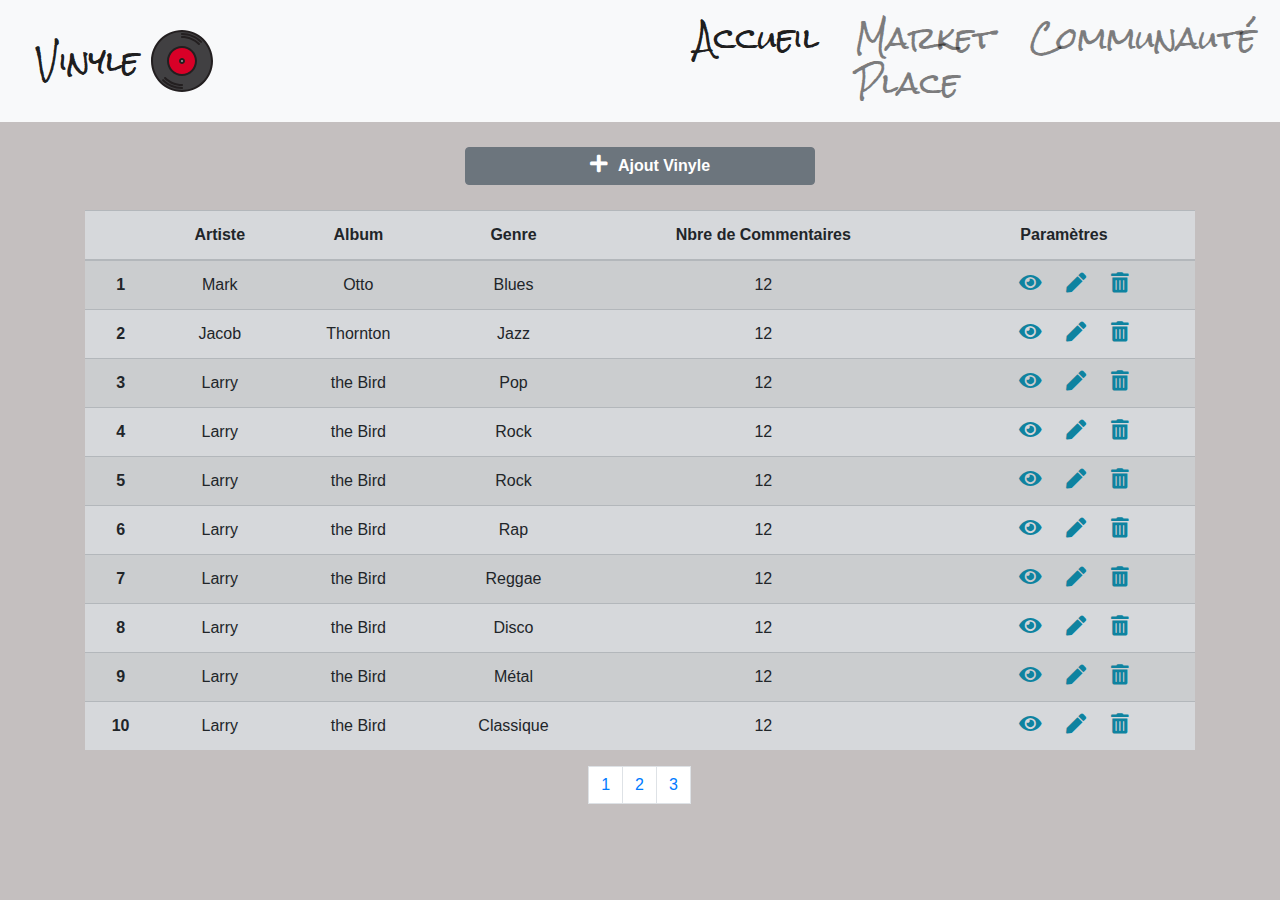
==== admin.html @ eb830650 "modal bouton tableau ok" ====
<!DOCTYPE html>
<html lang="fr">

<head>
    <meta charset="UTF-8">
    <meta name="viewport" content="width=device-width, initial-scale=1.0">


    <!-- FONT -->
    <link href="https://fonts.googleapis.com/css?family=Rock+Salt&display=swap" rel="stylesheet">

    <!-- ICONES -->
    <link rel="stylesheet" href="https://cdnjs.cloudflare.com/ajax/libs/font-awesome/5.12.1/css/all.min.css">


    <!-- STYLE -->
    <link rel="stylesheet" href="https://stackpath.bootstrapcdn.com/bootstrap/4.4.1/css/bootstrap.min.css"
        integrity="sha384-Vkoo8x4CGsO3+Hhxv8T/Q5PaXtkKtu6ug5TOeNV6gBiFeWPGFN9MuhOf23Q9Ifjh" crossorigin="anonymous">
    <link rel="stylesheet" href="style.css">
    <title>Admin</title>
</head>

<body>

    <!-- NAVBAR  -->

    <nav class="navbar navbar-expand-lg navbar-light bg-light">
        <a class="navbar-brand" href="#">Vinyle <img src="./images/vinyl.svg" alt=""></a>
        <button class="navbar-toggler" type="button" data-toggle="collapse" data-target="#navbarNav"
            aria-controls="navbarNav" aria-expanded="false" aria-label="Toggle navigation">
            <span class="navbar-toggler-icon"></span>
        </button>
        <div class="collapse navbar-collapse" id="navbarNav">
            <ul class="navbar-nav">
                <li class="nav-item active">
                    <a class="nav-link" href="#">Accueil <span class="sr-only">(current)</span></a>
                </li>
                <li class="nav-item">
                    <a class="nav-link" href="#">Market Place</a>
                </li>
                <li class="nav-item">
                    <a class="nav-link" href="#">Communauté</a>
                </li>
            </ul>
        </div>
    </nav>

    <!-- BUTTON -->

    <section class="button">
        <div class="container">
            <div class="row justify-content-center">
                <div class="col-md-4">
                    <a href="#" class="btn btn-secondary btn-block" data-toggle="modal" data-target="#addtitlemodal">
                        <i class="fas fa-plus"></i>Ajout Vinyle
                    </a>
                </div>
            </div>
        </div>
    </section>

    <!-- MODAL BOUTON AJOUT-->

    <div class="modal fade" id="addtitlemodal">
        <div class="modal-dialog modal-lg">
            <div class="modal-content">
                <div class="modal-header bg-secondary text-white">
                    <h5 class="modal-title">Ajout Vinyle</h5>
                    <button class="close" data-dismiss="modal">
                        <span>&times;</span>
                    </button>
                </div>
                <div class="modal-body">
                    <form>
                        <div class="form-group">
                            <label for="title">Artiste</label>
                            <input type="text" class="form-control">
                        </div>
                        <div class="form-group">
                            <label for="album">Album</label>
                            <input type="text" class="form-control">
                        </div>
                        <div class="form-group">
                            <label for="category">Genre</label>
                            <select class="form-control">
                                <option value="">...</option>
                                <option value="">Blues</option>
                                <option value="">Classique</option>
                                <option value="">Disco</option>
                                <option value="">Hip-Hop</option>
                                <option value="">Jazz</option>
                                <option value="">Métal</option>
                                <option value="">Pop</option>
                                <option value="">Punk</option>
                                <option value="">Rap</option>
                                <option value="">Reggae</option>
                                <option value="">Rock</option>
                            </select>
                        </div>
                        <div class="form-group">
                            <label for="image">Import Image</label>
                            <div class="custom-file">
                                <input type="file" class="custom-file-imput" id="image">
                                <label for="image" class="custom-file-label">Choix du répertoire</label>
                            </div>
                            <small class="form-text text-muted">Taille maxi 3mb</small>
                        </div>
                        <div class="form-group">
                            <label for="boby">Détails</label>
                            <textarea name="editor1" class="form-control"></textarea>
                        </div>
                    </form>
                </div>
                <div class="modal-footer">
                    <button class="btn btn-secondary" data-dismiss="modal">Enregistrer</button>
                </div>
            </div>
        </div>
    </div>

    <!-- TABLEAU -->
    <div class="container">
        <div class="row">
            <div class="col-md-12">
                <div class="table-responsive">
                    <table class="table table-striped table-secondary">
                        <thead>
                            <tr>
                                <th class="col1" scope="col"></th>
                                <th class="col2" scope="col">Artiste</th>
                                <th class="col3" scope="col">Album</th>
                                <th class="col4" scope="col">Genre</th>
                                <th class="col5" scope="col">Nbre de Commentaires</th>
                                <th class="col6" scope="col">Paramètres</th>
                            </tr>
                        </thead>
                        <tbody>
                            <tr>
                                <th scope="row">1</th>
                                <td>Mark</td>
                                <td>Otto</td>
                                <td>Blues</td>
                                <td>12</td>
                                <td><a href="#"><i class="fas fa-eye" data-toggle="modal"
                                            data-target="#addviewmodal"></i></a>
                                    <a href="#"><i class="fas fa-pen" data-toggle="modal"
                                            data-target="#addpenmodal"></i></a>
                                    <a href="#"><i class="fas fa-trash-alt" data-toggle="modal"
                                            data-target="#addtrashmodal"></i></a>
                                </td>
                            </tr>
                            <tr>
                                <th scope="row">2</th>
                                <td>Jacob</td>
                                <td>Thornton</td>
                                <td>Jazz</td>
                                <td>12</td>
                                <td><a href="#"><i class="fas fa-eye" data-toggle="modal"
                                    data-target="#addviewmodal"></i></a>
                            <a href="#"><i class="fas fa-pen" data-toggle="modal"
                                    data-target="#addpenmodal"></i></a>
                            <a href="#"><i class="fas fa-trash-alt" data-toggle="modal"
                                    data-target="#addtrashmodal"></i></a>
                        </td>

                            </tr>
                            <tr>
                                <th scope="row">3</th>
                                <td>Larry</td>
                                <td>the Bird</td>
                                <td>Pop</td>
                                <td>12</td>
                                <td><a href="#"><i class="fas fa-eye" data-toggle="modal"
                                    data-target="#addviewmodal"></i></a>
                            <a href="#"><i class="fas fa-pen" data-toggle="modal"
                                    data-target="#addpenmodal"></i></a>
                            <a href="#"><i class="fas fa-trash-alt" data-toggle="modal"
                                    data-target="#addtrashmodal"></i></a>
                        </td>
                            </tr>
                            <tr>
                                <th scope="row">4</th>
                                <td>Larry</td>
                                <td>the Bird</td>
                                <td>Rock</td>
                                <td>12</td>
                                <td><a href="#"><i class="fas fa-eye" data-toggle="modal"
                                    data-target="#addviewmodal"></i></a>
                            <a href="#"><i class="fas fa-pen" data-toggle="modal"
                                    data-target="#addpenmodal"></i></a>
                            <a href="#"><i class="fas fa-trash-alt" data-toggle="modal"
                                    data-target="#addtrashmodal"></i></a>
                        </td>
                            </tr>
                            <tr>
                                <th scope="row">5</th>
                                <td>Larry</td>
                                <td>the Bird</td>
                                <td>Rock</td>
                                <td>12</td>
                                <td><a href="#"><i class="fas fa-eye" data-toggle="modal"
                                    data-target="#addviewmodal"></i></a>
                            <a href="#"><i class="fas fa-pen" data-toggle="modal"
                                    data-target="#addpenmodal"></i></a>
                            <a href="#"><i class="fas fa-trash-alt" data-toggle="modal"
                                    data-target="#addtrashmodal"></i></a>
                        </td>
                            </tr>
                            <tr>
                                <th scope="row">6</th>
                                <td>Larry</td>
                                <td>the Bird</td>
                                <td>Rap</td>
                                <td>12</td>
                                <td><a href="#"><i class="fas fa-eye" data-toggle="modal"
                                    data-target="#addviewmodal"></i></a>
                            <a href="#"><i class="fas fa-pen" data-toggle="modal"
                                    data-target="#addpenmodal"></i></a>
                            <a href="#"><i class="fas fa-trash-alt" data-toggle="modal"
                                    data-target="#addtrashmodal"></i></a>
                        </td>
                            </tr>
                            <tr>
                                <th scope="row">7</th>
                                <td>Larry</td>
                                <td>the Bird</td>
                                <td>Reggae</td>
                                <td>12</td>
                                <td><a href="#"><i class="fas fa-eye" data-toggle="modal"
                                    data-target="#addviewmodal"></i></a>
                            <a href="#"><i class="fas fa-pen" data-toggle="modal"
                                    data-target="#addpenmodal"></i></a>
                            <a href="#"><i class="fas fa-trash-alt" data-toggle="modal"
                                    data-target="#addtrashmodal"></i></a>
                        </td>
                            </tr>
                            <tr>
                                <th scope="row">8</th>
                                <td>Larry</td>
                                <td>the Bird</td>
                                <td>Disco</td>
                                <td>12</td>
                                <td><a href="#"><i class="fas fa-eye" data-toggle="modal"
                                    data-target="#addviewmodal"></i></a>
                            <a href="#"><i class="fas fa-pen" data-toggle="modal"
                                    data-target="#addpenmodal"></i></a>
                            <a href="#"><i class="fas fa-trash-alt" data-toggle="modal"
                                    data-target="#addtrashmodal"></i></a>
                        </td>
                            </tr>
                            <tr>
                                <th scope="row">9</th>
                                <td>Larry</td>
                                <td>the Bird</td>
                                <td>Métal</td>
                                <td>12</td>
                                <td><a href="#"><i class="fas fa-eye" data-toggle="modal"
                                    data-target="#addviewmodal"></i></a>
                            <a href="#"><i class="fas fa-pen" data-toggle="modal"
                                    data-target="#addpenmodal"></i></a>
                            <a href="#"><i class="fas fa-trash-alt" data-toggle="modal"
                                    data-target="#addtrashmodal"></i></a>
                        </td>
                            </tr>
                            <tr>
                                <th scope="row">10</th>
                                <td>Larry</td>
                                <td>the Bird</td>
                                <td>Classique</td>
                                <td>12</td>
                                <td><a href="#"><i class="fas fa-eye" data-toggle="modal"
                                    data-target="#addviewmodal"></i></a>
                            <a href="#"><i class="fas fa-pen" data-toggle="modal"
                                    data-target="#addpenmodal"></i></a>
                            <a href="#"><i class="fas fa-trash-alt" data-toggle="modal"
                                    data-target="#addtrashmodal"></i></a>
                        </td>
                            </tr>
                        </tbody>
                    </table>
                </div>
            </div>
        </div>
    </div>

    <!-- MODAL BOUTON view -->

    <div class="modal fade" id="addviewmodal">
        <div class="modal-dialog modal-lg">
            <div class="modal-content">
                <div class="modal-header bg-secondary text-white">
                    <h5 class="modal-title">Détails</h5>
                    <button class="close" data-dismiss="modal">
                        <span>&times;</span>
                    </button>
                </div>
                <div class="modal-body">
                    <form>
                        <div class="form-group">
                            <label for="title">Artiste</label>
                            <input type="text" class="form-control" value="Mark">
                        </div>
                        <div class="form-group">
                            <label for="album">Album</label>
                            <input type="text" class="form-control" value="Otto">
                        </div>
                        <div class="form-group">
                            <label for="category">Genre</label>
                            <input type="text" class="form-control" value="Blues">
                        </div>

                        <div class="form-group">
                            <label for="boby">Détails</label>
                            <p>Lorem ipsum dolor sit amet, consectetuer adipiscing elit. Aenean commodo ligula eget
                                dolor. Aenean massa. Cum sociis natoque penatibus et magnis dis parturient montes,
                                nascetur ridiculus mus.</p>
                        </div>
                    </form>
                </div>
            </div>
        </div>
    </div>

    <!-- MODAL BUTTON PEN -->

    <div class="modal fade" id="addpenmodal">
        <div class="modal-dialog modal-lg">
            <div class="modal-content">
                <div class="modal-header bg-secondary text-white">
                    <h5 class="modal-title">Modifier la saisie</h5>
                    <button class="close" data-dismiss="modal">
                        <span>&times;</span>
                    </button>
                </div>
                <div class="modal-body">
                    <form>
                        <div class="form-group">
                            <label for="title">Artiste</label>
                            <input type="text" class="form-control">
                        </div>
                        <div class="form-group">
                            <label for="album">Album</label>
                            <input type="text" class="form-control">
                        </div>
                        <div class="form-group">
                            <label for="category">Genre</label>
                            <select class="form-control">
                                <option value="">...</option>
                                <option value="">Blues</option>
                                <option value="">Classique</option>
                                <option value="">Disco</option>
                                <option value="">Hip-Hop</option>
                                <option value="">Jazz</option>
                                <option value="">Métal</option>
                                <option value="">Pop</option>
                                <option value="">Punk</option>
                                <option value="">Rap</option>
                                <option value="">Reggae</option>
                                <option value="">Rock</option>
                            </select>
                        </div>
                        <div class="form-group">
                            <label for="image">Import Image</label>
                            <div class="custom-file">
                                <input type="file" class="custom-file-imput" id="image">
                                <label for="image" class="custom-file-label">Choix du répertoire</label>
                            </div>
                            <small class="form-text text-muted">Taille maxi 3mb</small>
                        </div>
                        <div class="form-group">
                            <label for="boby">Détails</label>
                            <textarea name="editor2" class="form-control"></textarea>
                        </div>
                    </form>
                </div>
                <div class="modal-footer">
                    <button class="btn btn-secondary" data-dismiss="modal">Enregistrer</button>
                </div>
            </div>
        </div>
    </div>

    <!-- MODAL BUTTON TRASH -->

    <div class="modal fade" id="addtrashmodal" tabindex="-1" role="dialog" aria-labelledby="addtrashmodal" aria-hidden="true">
        <div class="modal-dialog modal-dialog-centered" role="document">
          <div class="modal-content">
            <div class="modal-header">
              <h5 class="modal-title" id="addtrashmodal">Suppression</h5>
              <button type="button" class="close" data-dismiss="modal" aria-label="Close">
                <span aria-hidden="true">&times;</span>
              </button>
            </div>
            <div class="modal-body">
              Etes-vous sûr de vouloir supprimer cette ligne?
            </div>
            <div class="modal-footer">
              <button type="button" class="btn btn-secondary" data-dismiss="modal">Non</button>
              <button type="button" class="btn btn-primary">Oui</button>
            </div>
          </div>
        </div>
      </div>


    <!-- PAGINATION -->

    <nav aria-label="Page navigation">
        <ul class="pagination justify-content-center">
            <li class="page-item disabled">

            <li class="page-item"><a class="page-link" href="admin.html">1</a></li>
            <li class="page-item"><a class="page-link" href="page2.html">2</a></li>
            <li class="page-item"><a class="page-link" href="page3.html">3</a></li>
            <li class="page-item">

            </li>
        </ul>
    </nav>

    <!-- SCRIPT -->

    <script src="https://code.jquery.com/jquery-3.4.1.slim.min.js"
        integrity="sha384-J6qa4849blE2+poT4WnyKhv5vZF5SrPo0iEjwBvKU7imGFAV0wwj1yYfoRSJoZ+n" crossorigin="anonymous">
    </script>
    <script src="https://cdn.jsdelivr.net/npm/popper.js@1.16.0/dist/umd/popper.min.js"
        integrity="sha384-Q6E9RHvbIyZFJoft+2mJbHaEWldlvI9IOYy5n3zV9zzTtmI3UksdQRVvoxMfooAo" crossorigin="anonymous">
    </script>
    <script src="https://stackpath.bootstrapcdn.com/bootstrap/4.4.1/js/bootstrap.min.js"
        integrity="sha384-wfSDF2E50Y2D1uUdj0O3uMBJnjuUD4Ih7YwaYd1iqfktj0Uod8GCExl3Og8ifwB6" crossorigin="anonymous">
    </script>
    <script src="https://cdn.ckeditor.com/4.13.1/standard/ckeditor.js"></script>


    <script>
        CKEDITOR.replace('editor1');
        CKEDITOR.replace('editor2');
    </script>




</body>

</html>
---- style.css ----
/* GENERAL */
*{
    margin: 0;
    padding: 0;
    box-sizing: border-box;
}

body{
    background-color: rgb(196, 191, 191);
}

/* NAVBAR */

.navbar img{
    width: 10%;
}

.navbar a{
    font-family: 'Rock Salt', cursive;
    font-size: 30px;
    margin-left: 20px;
}

/* BUTTON */

.button i{
    color: white;
    margin-right: 10px;
}

.button a{
    font-weight: bold;
}


/* TABLEAU */

.container{
    margin-top: 25px;
}
.table th{
    text-align: center;
}

.table td{
    text-align: center;
}
.fas{
    margin-left: 20px;
    color: rgb(14, 131, 160);
    font-size: 20px;
}
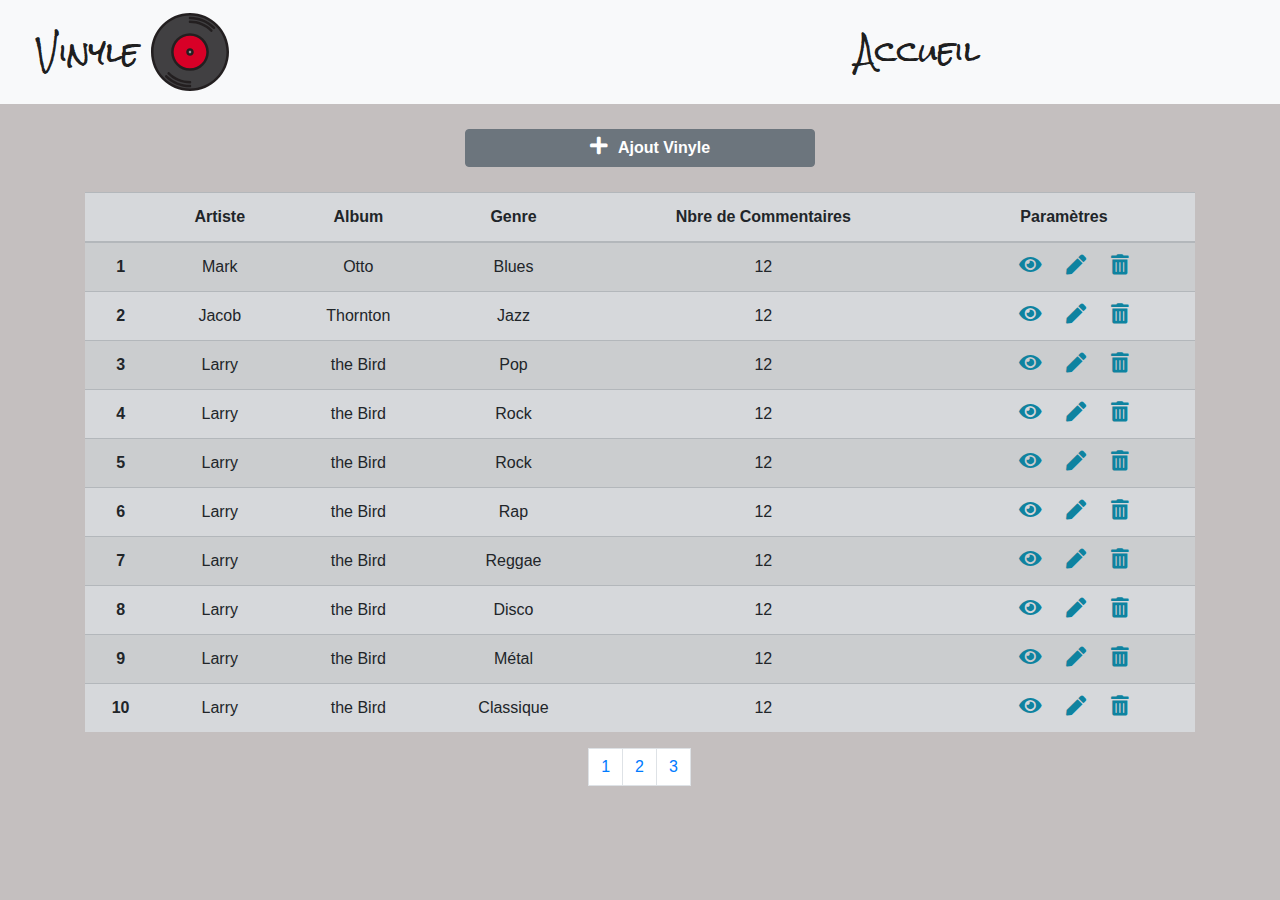
==== commit 3113166d: "modif navbar admin" ====
--- a/admin.html
+++ b/admin.html
@@ -33,14 +33,9 @@
         <div class="collapse navbar-collapse" id="navbarNav">
             <ul class="navbar-nav">
                 <li class="nav-item active">
-                    <a class="nav-link" href="#">Accueil <span class="sr-only">(current)</span></a>
+                    <a class="nav-link" href="index.html">Accueil <span class="sr-only">(current)</span></a>
                 </li>
-                <li class="nav-item">
-                    <a class="nav-link" href="#">Market Place</a>
-                </li>
-                <li class="nav-item">
-                    <a class="nav-link" href="#">Communauté</a>
-                </li>
+                
             </ul>
         </div>
     </nav>
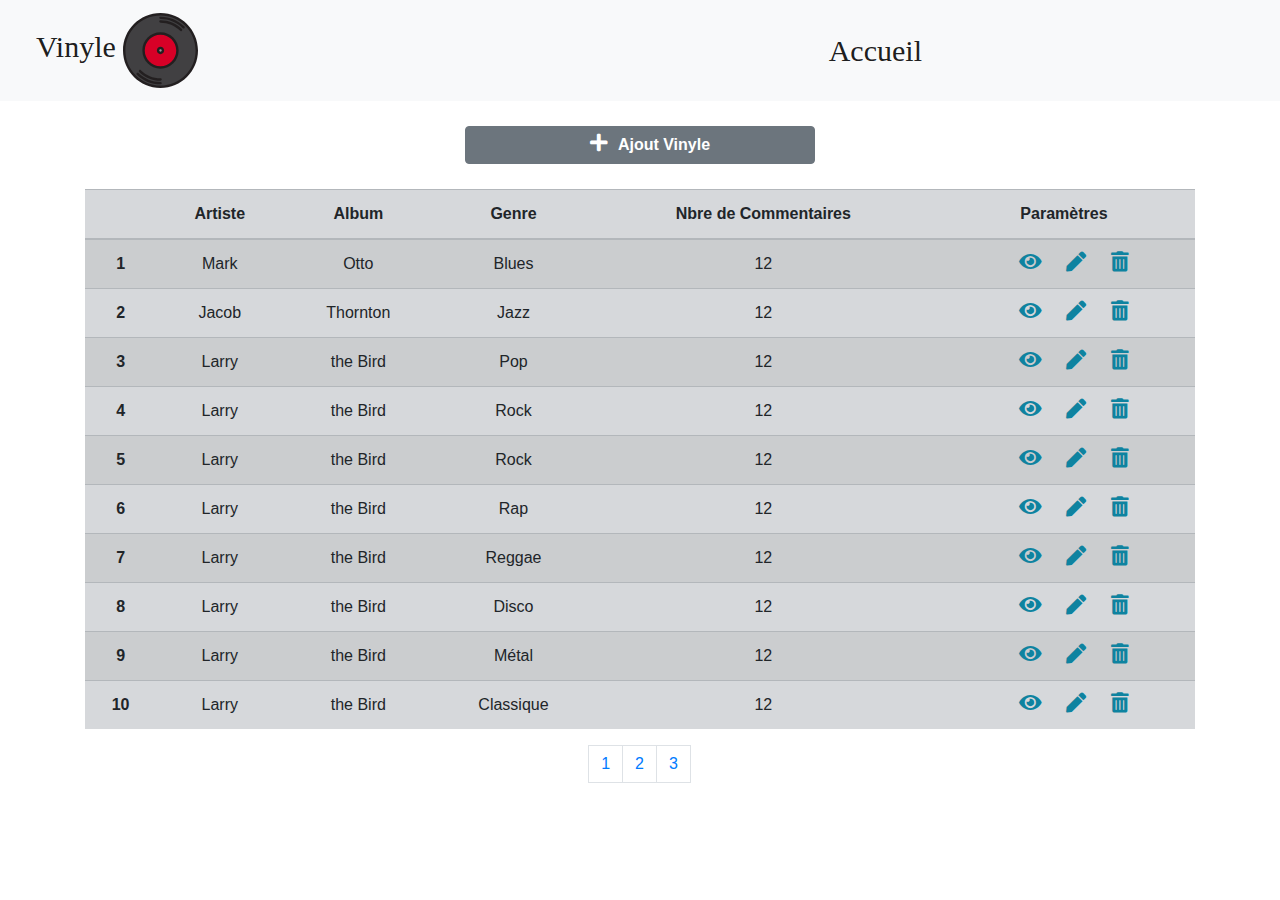
==== commit ede04fb1: "ajout style jumbotron" ====
--- a/admin.html
+++ b/admin.html
@@ -7,7 +7,7 @@
 
 
     <!-- FONT -->
-    <link href="https://fonts.googleapis.com/css?family=Rock+Salt&display=swap" rel="stylesheet">
+    <link href="https://fonts.googleapis.com/css?family=Merriweather:300,400i&display=swap" rel="stylesheet">
 
     <!-- ICONES -->
     <link rel="stylesheet" href="https://cdnjs.cloudflare.com/ajax/libs/font-awesome/5.12.1/css/all.min.css">
--- a/style.css
+++ b/style.css
@@ -6,19 +6,29 @@
 }
 
 body{
-    background-color: rgb(196, 191, 191);
+    background-color: white;
 }
 
+
 /* NAVBAR */
-
+.navbar{
+    background-color: white;
+}
 .navbar img{
     width: 10%;
 }
 
 .navbar a{
-    font-family: 'Rock Salt', cursive;
+    font-family: Merriweather400i;
     font-size: 30px;
     margin-left: 20px;
+}
+
+/* JUMBOTRON */
+
+.jumbotron{
+    background-position: center;
+    background-size: cover;
 }
 
 /* BUTTON */
